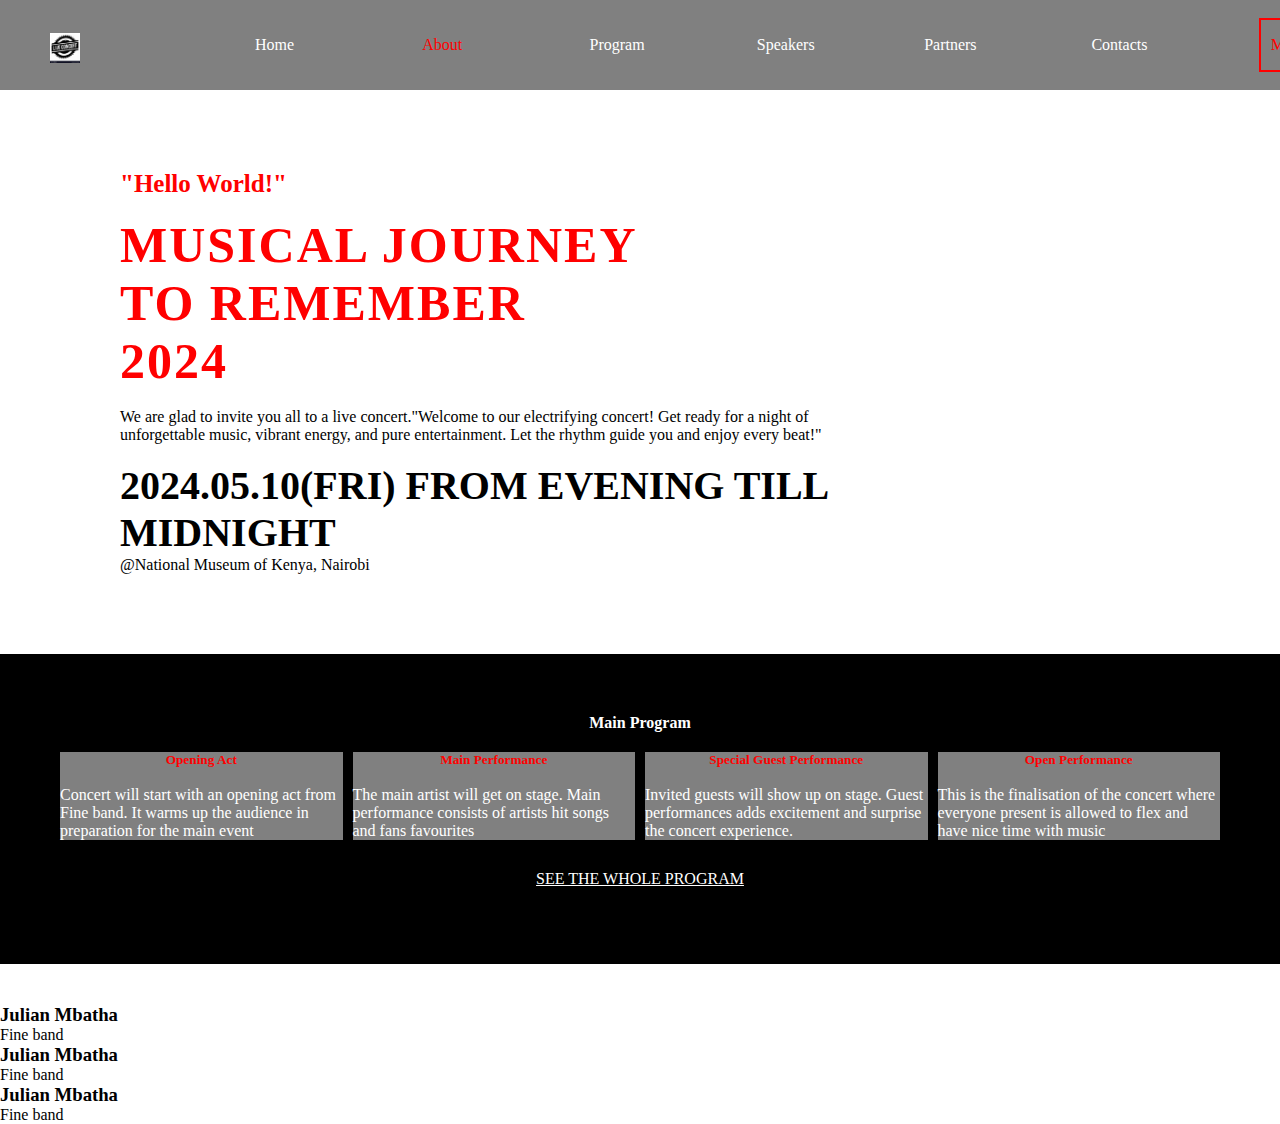
==== index.html @ f75a4b60 "Created concert website" ====
<!DOCTYPE html>
<html lang="en">
<head>
    <meta charset="UTF-8">
    <meta name="viewport" content="width=device-width, initial-scale=1.0">
    <title>Concert project</title>
    <link rel="stylesheet" href="style.css">
    <link rel="stylesheet" href="https://cdnjs.cloudflare.com/ajax/libs/font-awesome/6.5.2/css/all.min.css" />
</head>
<body>
    <nav>
        <input type="checkbox" id="sidebar-active">
        <label for="sidebar-active" class="open-sidebar-button">
          <svg xmlns="http://www.w3.org/2000/svg" height="32" viewBox="0 -960 960 960" width="32"><path d="M120-240v-80h720v80H120Zm0-200v-80h720v80H120Zm0-200v-80h720v80H120Z"/></svg>
        </label>
  
        <label id="overlay" for="sidebar-active"></label>
        <div class="links-container">
          <label for="sidebar-active" class="close-sidebar-button">
            <svg xmlns="http://www.w3.org/2000/svg" height="32" viewBox="0 -960 960 960" width="32"><path d="m256-200-56-56 224-224-224-224 56-56 224 224 224-224 56 56-224 224 224 224-56 56-224-224-224 224Z"/></svg>
          </label>
           <span><a href="index.html"><img class="logo" src="live-concert-rubber-stamp-vector-13446844.jpg"></a></span>
          <a href="index.html">Home</a>
          <a class="about" href="about.html">About</a>
          <a href="#">Program</a>
          <a href="#">Speakers</a>
          <a href="#">Partners</a>
          <a href="#">Contacts</a>
          <a class="music" href="#">Music</a>
        </div>
      </nav>
    <section class="discover">
      <h3>"Hello World!"</h3>
      <br>
      <h1>MUSICAL JOURNEY <br>TO REMEMBER<br>2024</h1>
      <br>
      <p>We are glad to invite you all to a live concert."Welcome to our electrifying concert! Get ready for a night of unforgettable music, vibrant energy, and pure entertainment. Let the rhythm guide you and enjoy every beat!"</p>
      <br>
      <p class="day">2024.05.10(FRI) FROM EVENING TILL MIDNIGHT</p>
      <p class="location">@National Museum of Kenya, Nairobi</p>
    </section>
    <section class="program">
      <h4>Main Program</h4>
      <div class="row">
        <div class="column">
          <h5>Opening Act</h5>
          <br>
          <p>Concert will start with an opening act from Fine band. It warms up the audience in preparation for the main event</p>
        </div>
        <div class="column">
          <h5>Main Performance</h5>
          <br>
          <p>The main artist will get on stage. Main performance consists of artists hit songs and fans favourites</p>
        </div>
        <div class="column">
          <h5>Special Guest Performance</h5>
          <br>
          <p>Invited guests will show up on stage. Guest performances adds excitement and surprise the concert experience.</p>
        </div>
        <div class="column">
          <h5>Open Performance</h5>
          <br>
          <p>This is the finalisation of the concert where everyone present is allowed to flex and have nice time with music</p>
        </div>
      </div>
      <p class="more"><u>SEE THE WHOLE PROGRAM</u></p>
    </section>
    <div id="featured-artists"></div>
    <section class="partners">

    </section>
<script src="script.js"></script>
</body>
</html>
---- style.css ----
*{
    padding: 0;
    margin: 0;
    font-family: Lato;
}

.logo{
    height: 30px;
    width: 30px;
    position: absolute;
    margin-top: 5px;
    margin-left: 50px;
    align-items: center;
}

nav{
    height: 72px;
    width: 1440px;
    display: flex;
    flex-direction: row;
    justify-content: space-between;
    align-items: center;
    background: gray;
    color: white;
}
.links-container{
    height: 100%;
    width: 100%;
    display: flex;
    flex-direction: row;
    align-items: center;
}
nav a{
    display: flex;
    justify-content: space-between;
    align-items: center;
    text-align: center;
    text-decoration: none;
    color: #ffffff;
    width: 255px;
    height: 50px;
    gap: 4px;
}

.about{
    color: red;
}

.music{
    border: 2px solid red;
    margin: 0;
    padding-left: 10px;
    color: red;
}

nav a:hover{
    color: red;
    font-size: 20px;
}

nav .logo{
    margin-right: auto;
}

.logo{
    width: 30px;
    height: 30px;
    text-align: center;
}

nav svg{
    fill: var(--text-color);
}

#sidebar-active{
    display: none;
}

.open-sidebar-button, .close-sidebar-button{
    display: none;
} 

.program{
    background-color: black;
    height: 190px;
    color: white;
    padding: 60px;
    margin-top: 40px;
    margin-bottom: 40px;
}

h4{
    text-align: center;
    margin-bottom: 20px;
}
.row{
    display: grid;
    grid-template-columns: repeat(4, 1fr);
    grid-gap: 10px;
    padding-top: 2opx;
}

.column{
    background: gray;
}

h5{
    text-align: center;
    color: red;
}

.more{
    text-align: center;
    padding-top: 30px;
}

u{
    text-decoration: underline;
}
   @media(max-width: 768px){ 
     .links-container{ 
        flex-direction: column; 
        align-items: flex-start;
        position: fixed;
        top: 0;
        right: -100%;
        z-index: 10;
        width: 300px;
        color: white;
        background-color: gray;
        box-shadow: -5px 0 5px rgba(0, 0, 0, 0.25);
        transition: 0.75s ease-out;
    }
    nav a{
        box-sizing: border-box;
        height: auto;
        width: 100%;
        padding: 20px 30px;
        justify-content: flex-start;
    }
    .close-sidebar-button, .open-sidebar-button{
        padding: 20px;
        display: block;
        color: white;
    }
   #sidebar-active:checked~ .links-container{
    right: 0;
}
#sidebar-active:checked ~ #overlay{
    height: 100%;
    width: 100%;
    position: fixed;
    top: 0;
    left: 0;
    z-index: 9;
}
}
nav{
display: block;
flex-direction: row;
height: 10vh;
float: clear;
}
.open-sidebar-button{
right: 20px;
position: absolute;
}

#check{
    display: none;
}

#close{
    top: 20px;
    right: 20px;
    display: none;
} 

.discover{
    padding: 40px 80px;
    width: 60%;
    margin: 40px;
}
.discover h3{
    color: red;
    font-size: 25px;
}

.discover h1{
    color: red;
    font-size: 50px;
    font-weight: bold;
    letter-spacing: 2px;
    gap: 1px;
}

.day{
    font-weight: bold;
    font-size: 40px;
}
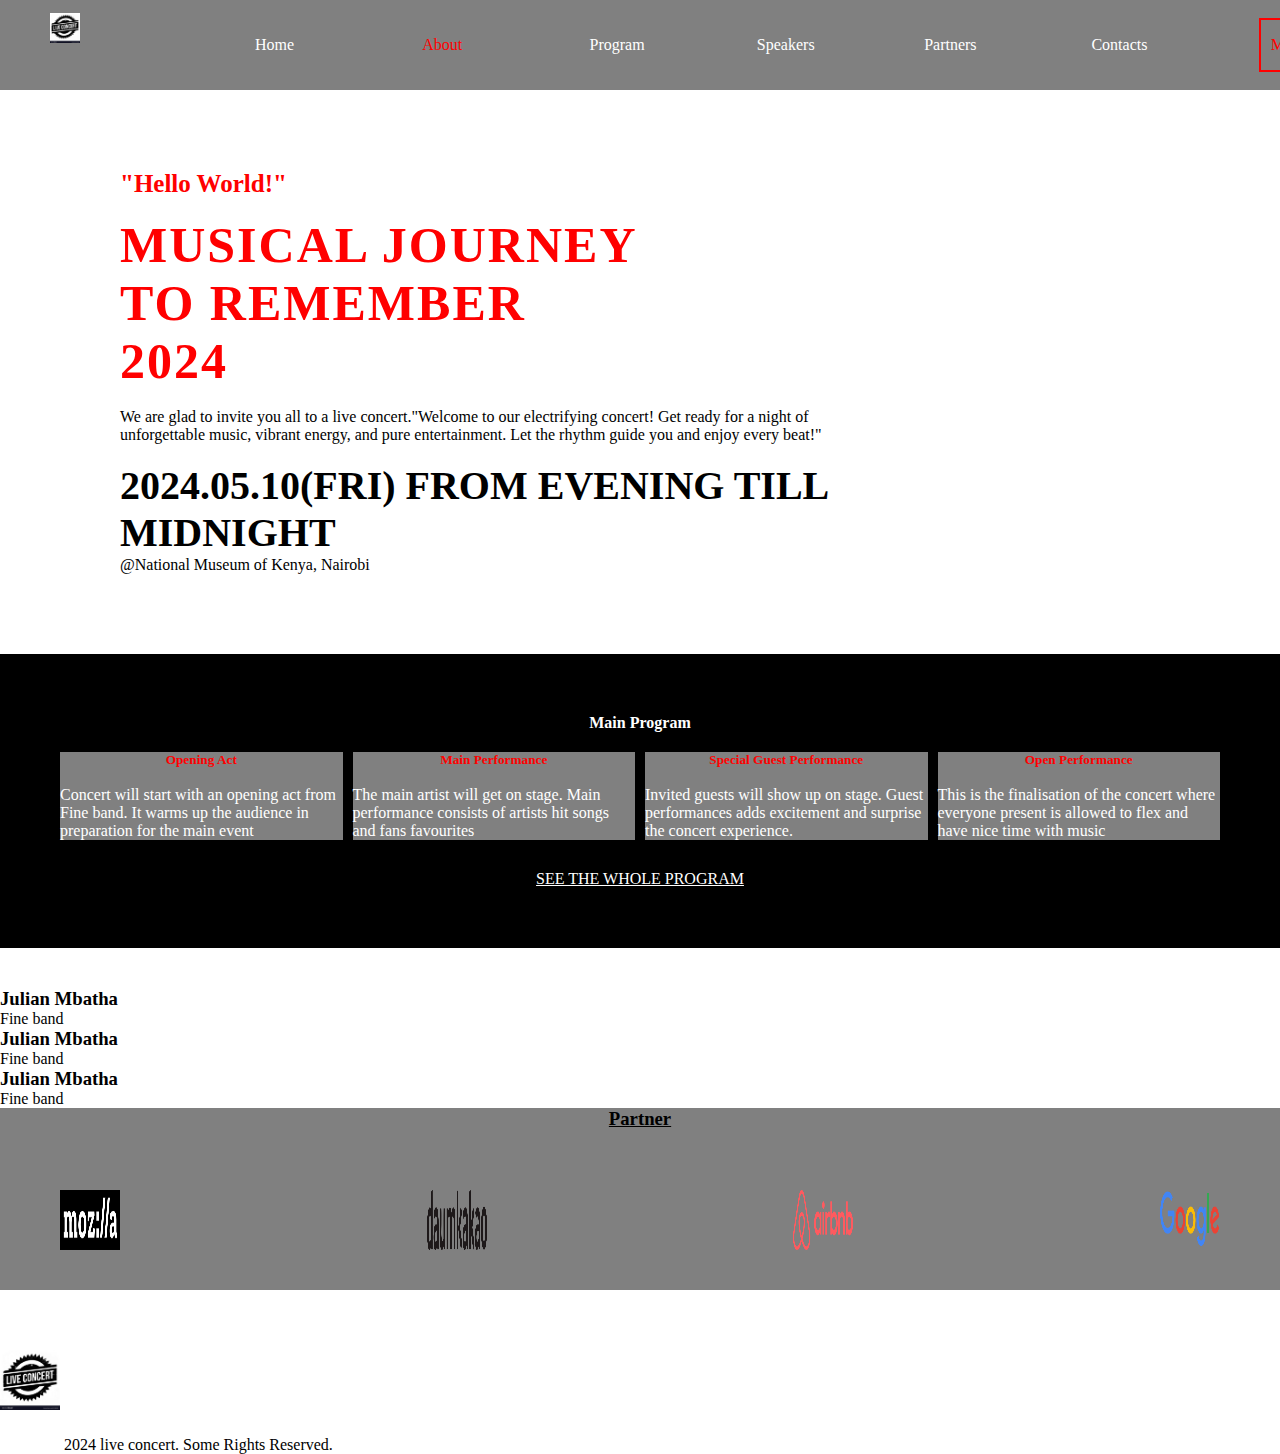
==== commit 9570c0c7: "Created Readme" ====
--- a/index.html
+++ b/index.html
@@ -67,7 +67,16 @@
     </section>
     <div id="featured-artists"></div>
     <section class="partners">
-
+      <h3 class="partner"><u>Partner</u></h3>
+      <div class="container">
+        <img src="image/-firefox.png">
+        <img src="image/1280px-Daum_Kakao_wordmark_-_2014.svg (1).png">
+        <img src="image/Airbnb_Logo_Bélo.svg.png">
+        <img src="image/googlelogo_color_160x56dp.png">
+      </div>
+    </section>
+    <section class="credits">
+      <p><img class="live" src="live-concert-rubber-stamp-vector-13446844.jpg">    2024 live concert. Some Rights Reserved. </p>
     </section>
 <script src="script.js"></script>
 </body>
--- a/style.css
+++ b/style.css
@@ -87,6 +87,7 @@
     padding: 60px;
     margin-top: 40px;
     margin-bottom: 40px;
+
 }
 
 h4{
@@ -94,14 +95,17 @@
     margin-bottom: 20px;
 }
 .row{
-    display: grid;
+     display: grid;
     grid-template-columns: repeat(4, 1fr);
-    grid-gap: 10px;
+    grid-gap: 10px; 
     padding-top: 2opx;
 }
 
 .column{
     background: gray;
+}
+.column:hover{
+    border: 4px solid white;
 }
 
 h5{
@@ -176,11 +180,21 @@
     display: none;
 } 
 
+.program{
+    height: 100%;
+}
+
 .discover{
+    background-image: url(image/about_bg_01.png);
+    background-size: cover;
+     background-position: center;
+    background-repeat: no-repeat;
+    position: relative;
     padding: 40px 80px;
     width: 60%;
     margin: 40px;
 }
+
 .discover h3{
     color: red;
     font-size: 25px;
@@ -199,3 +213,28 @@
     font-size: 40px;
 }
 
+.partner{
+    text-align: center;
+    color: black;
+}
+
+.partners{
+    background: grey;
+}
+
+.container{
+    display: flex;
+    flex-direction: row;
+    justify-content: space-between;
+    margin: 60px;
+}
+
+img{
+    width: 60px;
+    height: 60px;
+    padding-bottom: 40px;
+}
+
+.credits{
+    display: inline;
+}
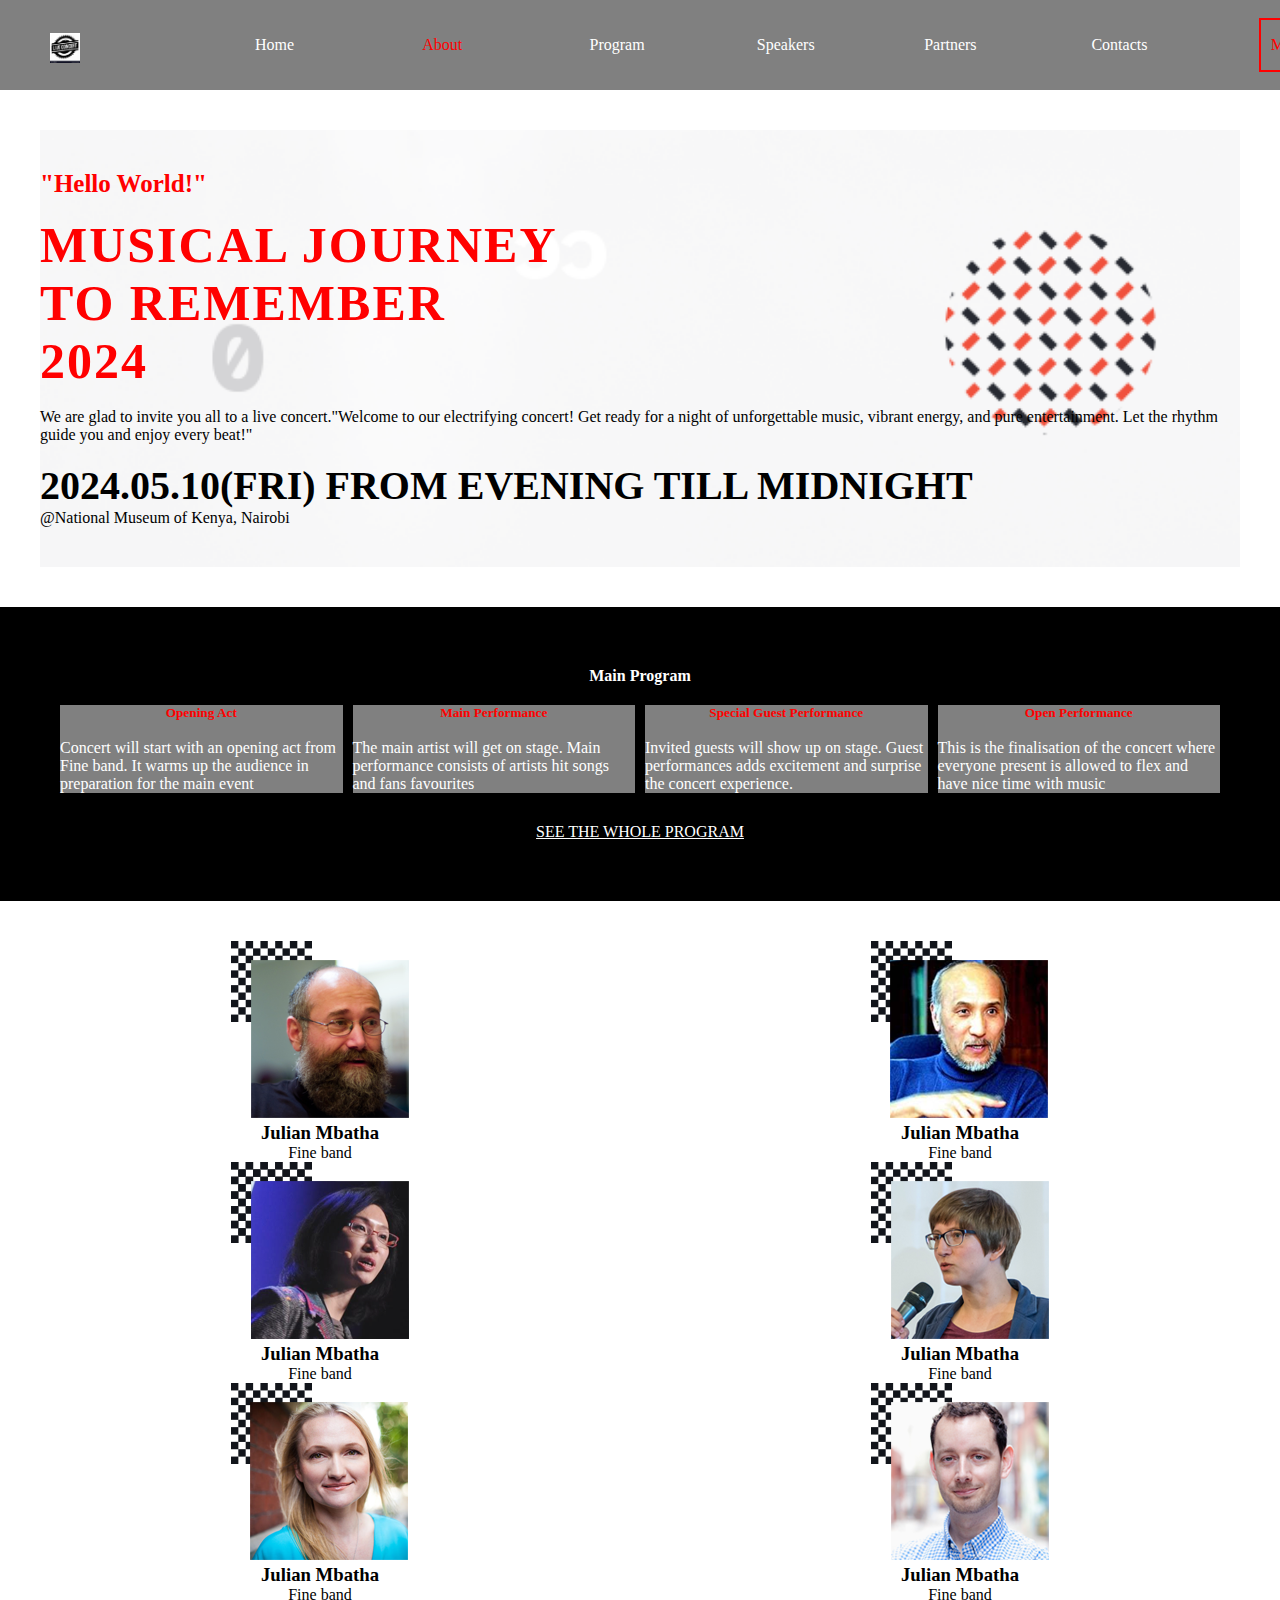
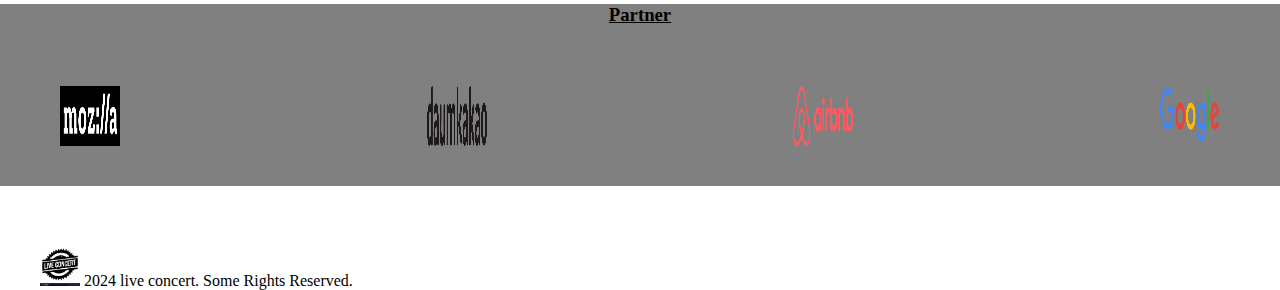
==== commit cafdbac1: "Added featured artist" ====
--- a/index.html
+++ b/index.html
@@ -65,14 +65,14 @@
       </div>
       <p class="more"><u>SEE THE WHOLE PROGRAM</u></p>
     </section>
-    <div id="featured-artists"></div>
+    <div id="featured-artists">Featured artist</div>
     <section class="partners">
       <h3 class="partner"><u>Partner</u></h3>
       <div class="container">
-        <img src="image/-firefox.png">
-        <img src="image/1280px-Daum_Kakao_wordmark_-_2014.svg (1).png">
-        <img src="image/Airbnb_Logo_Bélo.svg.png">
-        <img src="image/googlelogo_color_160x56dp.png">
+        <img class="img" src="image/-firefox.png">
+        <img class="img" src="image/1280px-Daum_Kakao_wordmark_-_2014.svg (1).png">
+        <img class="img" src="image/Airbnb_Logo_Bélo.svg.png">
+        <img class="img" src="image/googlelogo_color_160x56dp.png">
       </div>
     </section>
     <section class="credits">
--- a/style.css
+++ b/style.css
@@ -121,6 +121,21 @@
 u{
     text-decoration: underline;
 }
+
+.discover{
+    background-image: url(image/mobile_intro_bg.png);
+    background-size: cover;
+     background-position: center;
+    background-repeat: no-repeat; 
+}
+
+#featured-artists{
+    display: grid;
+    grid-template-columns: repeat(2, 1fr);
+    color: black;
+    text-align: center;
+}
+
    @media(max-width: 768px){ 
      .links-container{ 
         flex-direction: column; 
@@ -185,13 +200,12 @@
 }
 
 .discover{
-    background-image: url(image/about_bg_01.png);
+    background-image: url(image/mobile_intro_bg.png);
     background-size: cover;
      background-position: center;
     background-repeat: no-repeat;
     position: relative;
-    padding: 40px 80px;
-    width: 60%;
+    padding: 40px 0px;
     margin: 40px;
 }
 
@@ -226,15 +240,23 @@
     display: flex;
     flex-direction: row;
     justify-content: space-between;
+    gap: 60px;
     margin: 60px;
 }
 
-img{
+.img{
     width: 60px;
     height: 60px;
     padding-bottom: 40px;
 }
 
+.live{
+    width: 40px;
+    height: 40px;
+    margin-left: 40px;
+}
+
 .credits{
     display: inline;
 }
+
